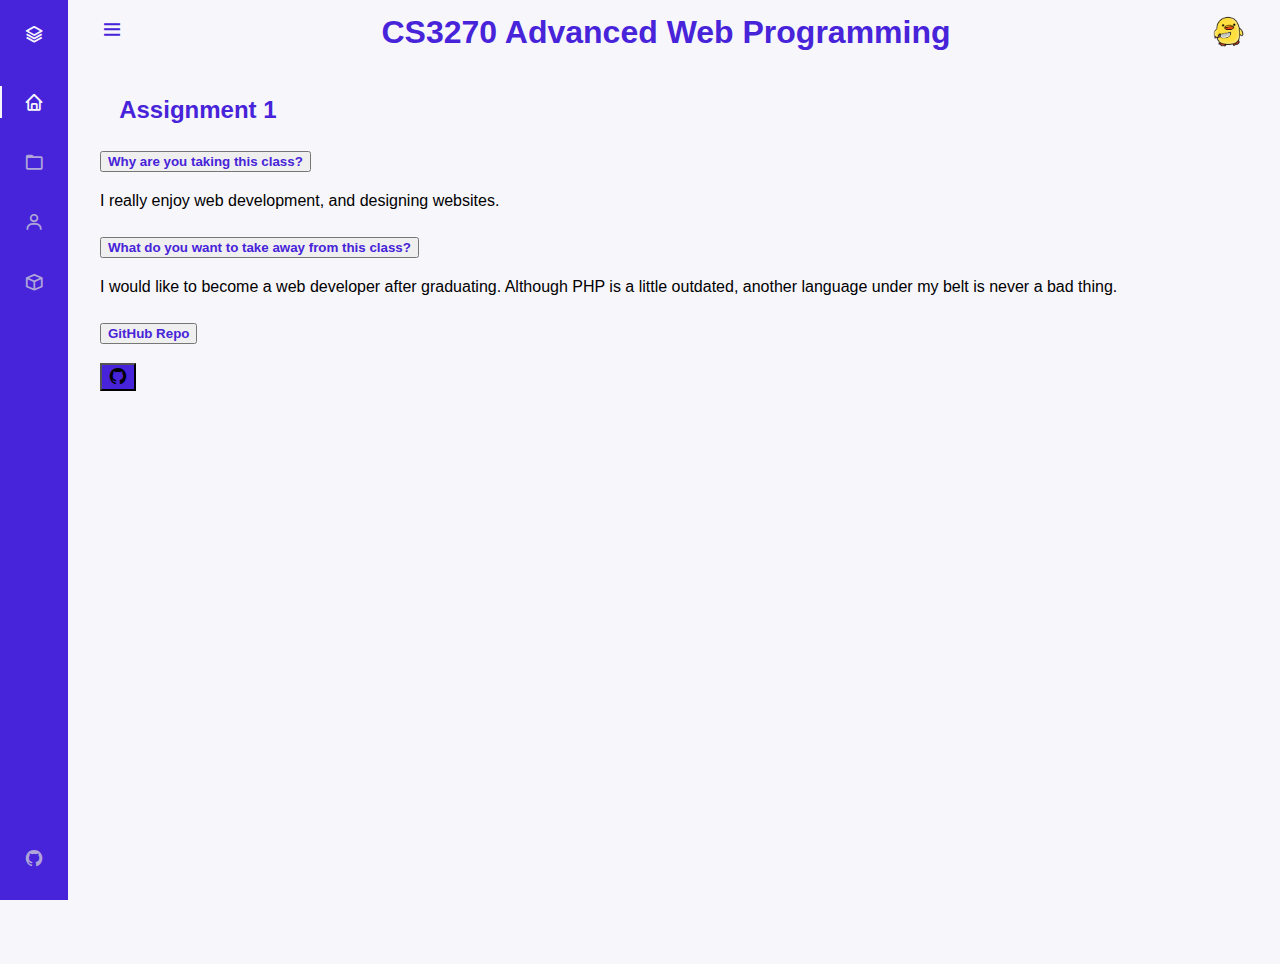
==== index.html @ 6b3a7b16 "Assignment 1" ====
<!doctype html>
<html>

<head>
  <meta charset='utf-8'>
  <meta name='viewport' content='width=device-width, initial-scale=1'>
  <title>Samir Mahmoud's page</title>
  <link href="https://cdn.jsdelivr.net/npm/bootstrap@5.3.2/dist/css/bootstrap.min.css" rel="stylesheet"
    integrity="sha384-T3c6CoIi6uLrA9TneNEoa7RxnatzjcDSCmG1MXxSR1GAsXEV/Dwwykc2MPK8M2HN" crossorigin="anonymous">
  <link href='https://cdn.jsdelivr.net/npm/boxicons@latest/css/boxicons.min.css' rel='stylesheet'>
  <script type='text/javascript' src='https://cdnjs.cloudflare.com/ajax/libs/jquery/3.2.1/jquery.min.js'></script>
  <link rel="stylesheet" href="styles.css">
  <link rel="icon" href="images/duckfavicon.png">
</head>

<body className='snippet-body'>

  <body id="body-pd">
    <header class="header" id="header">
      <div class="header_toggle"> <i class='bx bx-menu' id="header-toggle"></i> </div>
      <h1 id="course-title">CS3270 Advanced Web Programming</h1>
      <div class="header_img">
        <img src="images/duckimg.png" alt="">
      </div>


    </header>
    <div class="l-navbar" id="nav-bar">
      <nav class="nav">
        <div> <a href="#" class="nav_logo"> <i class='bx bx-layer nav_logo-icon'></i> <span class="nav_logo-name">Samir
              Mahmoud</span> </a>

          <div class="nav_list">

            <a href="index.html" class="nav_link active"> <i class='bx bx-home nav_icon'></i> <span
                class="nav_name">Home</span></a>

            <a href="assignments.html" class="nav_link"> <i class='bx bx-folder nav_icon'></i> <span
                class="nav_name">Assignments</span>

              <a href="aboutme.html" class="nav_link"> <i class='bx bx-user nav_icon'></i><span class="nav_name">About
                  me</span></a>

              <a href="personalprojects.html" class="nav_link"> <i class='bx bx-cube nav_icon'></i><span
                  class="nav_name">Personal Projects</span></a>

          </div>


        </div> <a href="https://github.com/SaMoBTW" target="_blank" class="nav_link"> <i
            class='bx bxl-github nav_icon'></i> <span class="nav_name">My GitHub</span> </a>
      </nav>
    </div>
    <!--Container Main start-->
    <div id="Assignment1">

      <div class="height-100 bg-light">
        <h2 id="Assignment-title">Assignment 1</h2>

        <div class="accordion accordion-flush" id="accordionFlushExample">

          <div class="accordion-item">
            <h2 class="accordion-header">
              <button class="accordion-button collapsed accordion-title" type="button" data-bs-toggle="collapse"
                data-bs-target="#flush-collapseOne" aria-expanded="false" aria-controls="flush-collapseOne">
                Why are you taking this class?
              </button>
            </h2>
            <div id="flush-collapseOne" class="accordion-collapse collapse" data-bs-parent="#accordionFlushExample">
              <div class="accordion-body">I really enjoy web development, and designing websites.
              </div>
            </div>
          </div>

          <div class="accordion-item">
            <h2 class="accordion-header">
              <button class="accordion-button collapsed accordion-title" type="button" data-bs-toggle="collapse"
                data-bs-target="#flush-collapseTwo" aria-expanded="false" aria-controls="flush-collapseTwo">
                What do you want to take away from this class?
              </button>
            </h2>
            <div id="flush-collapseTwo" class="accordion-collapse collapse" data-bs-parent="#accordionFlushExample">
              <div class="accordion-body">I would like to become a web developer after graduating. Although PHP is a
                little outdated, another language under my
                belt is never a bad thing.
              </div>
            </div>
          </div>

          <div class="accordion-item">
            <h2 class="accordion-header">
              <button class="accordion-button collapsed accordion-title" type="button" data-bs-toggle="collapse"
                data-bs-target="#flush-collapseThree" aria-expanded="false" aria-controls="flush-collapseThree">
                GitHub Repo
              </button>
            </h2>
            <div id="flush-collapseThree" class="accordion-collapse collapse" data-bs-parent="#accordionFlushExample">
              <div class="accordion-body"><button type="button" class="btn btn-primary github-btn"><i
                    class='bx bxl-github nav_icon'></i></button>
              </div>
            </div>
          </div>
        </div>
      </div>
    </div>
    <!--Container Main end-->
    <script src="https://cdn.jsdelivr.net/npm/bootstrap@5.3.2/dist/js/bootstrap.bundle.min.js"
      integrity="sha384-C6RzsynM9kWDrMNeT87bh95OGNyZPhcTNXj1NW7RuBCsyN/o0jlpcV8Qyq46cDfL"
      crossorigin="anonymous"></script>
    <script type='text/javascript' src='#'></script>
    <script type='text/javascript' src='#'></script>
    <script type='text/javascript' src='#'></script>
    <script type='text/javascript'>
      document.addEventListener("DOMContentLoaded", function (event) {

        const showNavbar = (toggleId, navId, bodyId, headerId) => {
          const toggle = document.getElementById(toggleId),
            nav = document.getElementById(navId),
            bodypd = document.getElementById(bodyId),
            headerpd = document.getElementById(headerId)

          // Validate that all variables exist
          if (toggle && nav && bodypd && headerpd) {
            toggle.addEventListener('click', () => {
              // show navbar
              nav.classList.toggle('show')
              // change icon
              toggle.classList.toggle('bx-x')
              // add padding to body
              bodypd.classList.toggle('body-pd')
              // add padding to header
              headerpd.classList.toggle('body-pd')
            })
          }
        }

        showNavbar('header-toggle', 'nav-bar', 'body-pd', 'header')

        /*===== LINK ACTIVE =====*/
        const linkColor = document.querySelectorAll('.nav_link')

        function colorLink() {
          if (linkColor) {
            linkColor.forEach(l => l.classList.remove('active'))
            this.classList.add('active')
          }
        }
        linkColor.forEach(l => l.addEventListener('click', colorLink))

        // Your code to run since DOM is loaded and ready
      });</script>
    <script type='text/javascript'>var myLink = document.querySelector('a[href="#"]');
      myLink.addEventListener('click', function (e) {
        e.preventDefault();
      });</script>

  </body>

</html>
---- styles.css ----
body {
    background-color: #F7F6FB;
}

::-webkit-scrollbar {
    width: 8px;
}

/* Track */
::-webkit-scrollbar-track {
    background: #f1f1f1;
}

/* Handle */
::-webkit-scrollbar-thumb {
    background: #888;
}

/* Handle on hover */
::-webkit-scrollbar-thumb:hover {
    background: #555;
}

@import url("https://fonts.googleapis.com/css2?family=Nunito:wght@400;600;700&display=swap");

:root {
    --header-height: 3rem;
    --nav-width: 68px;
    --first-color: #4723D9;
    --first-color-light: #AFA5D9;
    --white-color: #F7F6FB;
    --body-font: 'Nunito', sans-serif;
    --normal-font-size: 1rem;
    --z-fixed: 100
}

*,
::before,
::after {
    box-sizing: border-box
}

body {
    position: relative;
    margin: var(--header-height) 0 0 0;
    padding: 0 1rem;
    font-family: var(--body-font);
    font-size: var(--normal-font-size);
    transition: .5s
}

a {
    text-decoration: none
}

.header {
    width: 100%;
    height: var(--header-height);
    position: fixed;
    top: 0;
    left: 0;
    display: flex;
    align-items: center;
    justify-content: space-between;
    padding: 0 1rem;
    background-color: var(--white-color);
    z-index: var(--z-fixed);
    transition: .5s;
}

.header_toggle {
    color: var(--first-color);
    font-size: 1.5rem;
    cursor: pointer
}

.header_img {
    width: 35px;
    height: 35px;
    display: flex;
    justify-content: center;
    border-radius: 50%;
    overflow: hidden
}

.header_img img {
    width: 40px
}

#course-title {
    color: var(--first-color);
    font-weight: 600;
}

.l-navbar {
    position: fixed;
    top: 0;
    left: -30%;
    width: var(--nav-width);
    height: 100vh;
    background-color: var(--first-color);
    padding: .5rem 1rem 0 0;
    transition: .5s;
    z-index: var(--z-fixed)
}

.nav {
    height: 100%;
    display: flex;
    flex-direction: column;
    justify-content: space-between;
    overflow: hidden
}

.nav_logo,
.nav_link {
    display: grid;
    grid-template-columns: max-content max-content;
    align-items: center;
    column-gap: 1rem;
    padding: .5rem 0 .5rem 1.5rem
}

.nav_logo {
    margin-bottom: 2rem
}

.nav_logo-icon {
    font-size: 1.25rem;
    color: var(--white-color)
}

.nav_logo-name {
    color: var(--white-color);
    font-weight: 700
}

.nav_link {
    position: relative;
    color: var(--first-color-light);
    margin-bottom: 1.5rem;
    transition: .3s
}

.nav_link:hover {
    color: var(--white-color)
}

.nav_icon {
    font-size: 1.25rem
}

.show {
    left: 0
}

.body-pd {
    padding-left: calc(var(--nav-width) + 1rem)
}

.active {
    color: var(--white-color)
}

.active::before {
    content: '';
    position: absolute;
    left: 0;
    width: 2px;
    height: 32px;
    background-color: var(--white-color)
}

.height-100 {
    height: 100vh
}

@media screen and (min-width: 768px) {
    body {
        margin: calc(var(--header-height) + 1rem) 0 0 0;
        padding-left: calc(var(--nav-width) + 2rem)
    }

    .header {
        height: calc(var(--header-height) + 1rem);
        padding: 0 2rem 0 calc(var(--nav-width) + 2rem)
    }

    .header_img {
        width: 40px;
        height: 40px
    }

    .header_img img {
        width: 45px
    }

    .l-navbar {
        left: 0;
        padding: 1rem 1rem 0 0
    }

    .show {
        width: calc(var(--nav-width) + 156px)
    }

    .body-pd {
        padding-left: calc(var(--nav-width) + 188px)
    }
}

#Assignment-title {
    padding-left: 1.2rem;
    padding-top: 2rem;
    color: #4723D9;
    font-weight: 800;
}


.accordion-body {
    width: max-content;

    word-wrap: normal;
}

.github-btn {
    background-color: #4723D9;
}

.accordion-title {
    font-weight: bolder;
    color: #4723D9;
}
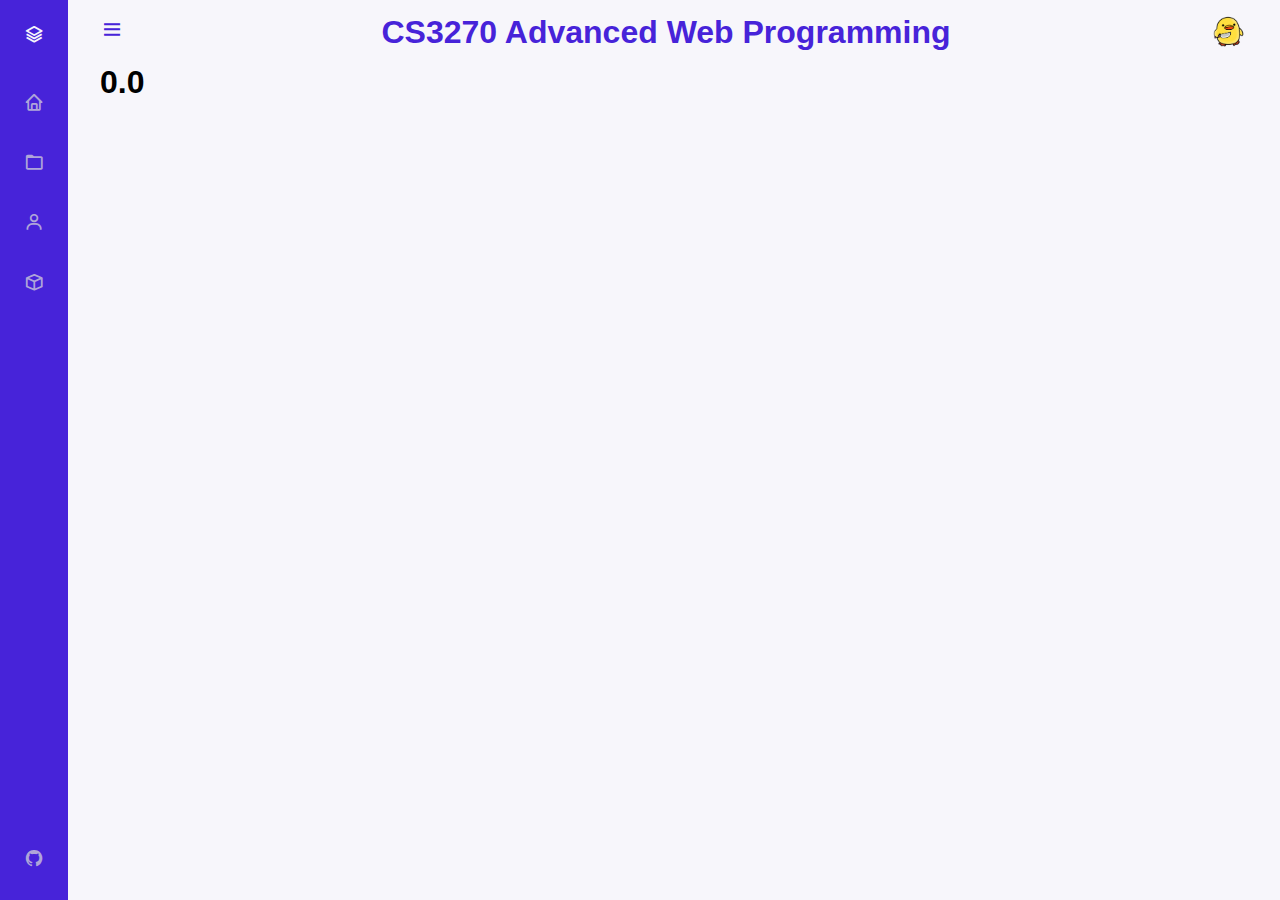
==== commit 10d68f83: "Assignment 2" ====
--- a/index.html
+++ b/index.html
@@ -52,57 +52,9 @@
       </nav>
     </div>
     <!--Container Main start-->
-    <div id="Assignment1">
-
-      <div class="height-100 bg-light">
-        <h2 id="Assignment-title">Assignment 1</h2>
-
-        <div class="accordion accordion-flush" id="accordionFlushExample">
-
-          <div class="accordion-item">
-            <h2 class="accordion-header">
-              <button class="accordion-button collapsed accordion-title" type="button" data-bs-toggle="collapse"
-                data-bs-target="#flush-collapseOne" aria-expanded="false" aria-controls="flush-collapseOne">
-                Why are you taking this class?
-              </button>
-            </h2>
-            <div id="flush-collapseOne" class="accordion-collapse collapse" data-bs-parent="#accordionFlushExample">
-              <div class="accordion-body">I really enjoy web development, and designing websites.
-              </div>
-            </div>
-          </div>
-
-          <div class="accordion-item">
-            <h2 class="accordion-header">
-              <button class="accordion-button collapsed accordion-title" type="button" data-bs-toggle="collapse"
-                data-bs-target="#flush-collapseTwo" aria-expanded="false" aria-controls="flush-collapseTwo">
-                What do you want to take away from this class?
-              </button>
-            </h2>
-            <div id="flush-collapseTwo" class="accordion-collapse collapse" data-bs-parent="#accordionFlushExample">
-              <div class="accordion-body">I would like to become a web developer after graduating. Although PHP is a
-                little outdated, another language under my
-                belt is never a bad thing.
-              </div>
-            </div>
-          </div>
-
-          <div class="accordion-item">
-            <h2 class="accordion-header">
-              <button class="accordion-button collapsed accordion-title" type="button" data-bs-toggle="collapse"
-                data-bs-target="#flush-collapseThree" aria-expanded="false" aria-controls="flush-collapseThree">
-                GitHub Repo
-              </button>
-            </h2>
-            <div id="flush-collapseThree" class="accordion-collapse collapse" data-bs-parent="#accordionFlushExample">
-              <div class="accordion-body"><button type="button" class="btn btn-primary github-btn"><i
-                    class='bx bxl-github nav_icon'></i></button>
-              </div>
-            </div>
-          </div>
-        </div>
-      </div>
-    </div>
+    <main>
+      <h1>0.0</h1>
+    </main>
     <!--Container Main end-->
     <script src="https://cdn.jsdelivr.net/npm/bootstrap@5.3.2/dist/js/bootstrap.bundle.min.js"
       integrity="sha384-C6RzsynM9kWDrMNeT87bh95OGNyZPhcTNXj1NW7RuBCsyN/o0jlpcV8Qyq46cDfL"
--- a/styles.css
+++ b/styles.css
@@ -158,18 +158,7 @@
     padding-left: calc(var(--nav-width) + 1rem)
 }
 
-.active {
-    color: var(--white-color)
-}
-
-.active::before {
-    content: '';
-    position: absolute;
-    left: 0;
-    width: 2px;
-    height: 32px;
-    background-color: var(--white-color)
-}
+
 
 .height-100 {
     height: 100vh
@@ -209,7 +198,7 @@
     }
 }
 
-#Assignment-title {
+.Assignment-title {
     padding-left: 1.2rem;
     padding-top: 2rem;
     color: #4723D9;
@@ -219,7 +208,6 @@
 
 .accordion-body {
     width: max-content;
-
     word-wrap: normal;
 }
 
@@ -230,4 +218,19 @@
 .accordion-title {
     font-weight: bolder;
     color: #4723D9;
+}
+
+#pfp-image {
+    margin: auto auto;
+    margin-bottom: 15px;
+}
+
+#aboutme-container {
+    border-radius: 25px;
+    padding-bottom: 7.5%;
+}
+
+#myname-h3 {
+    text-align: center;
+    font-weight: 900;
 }